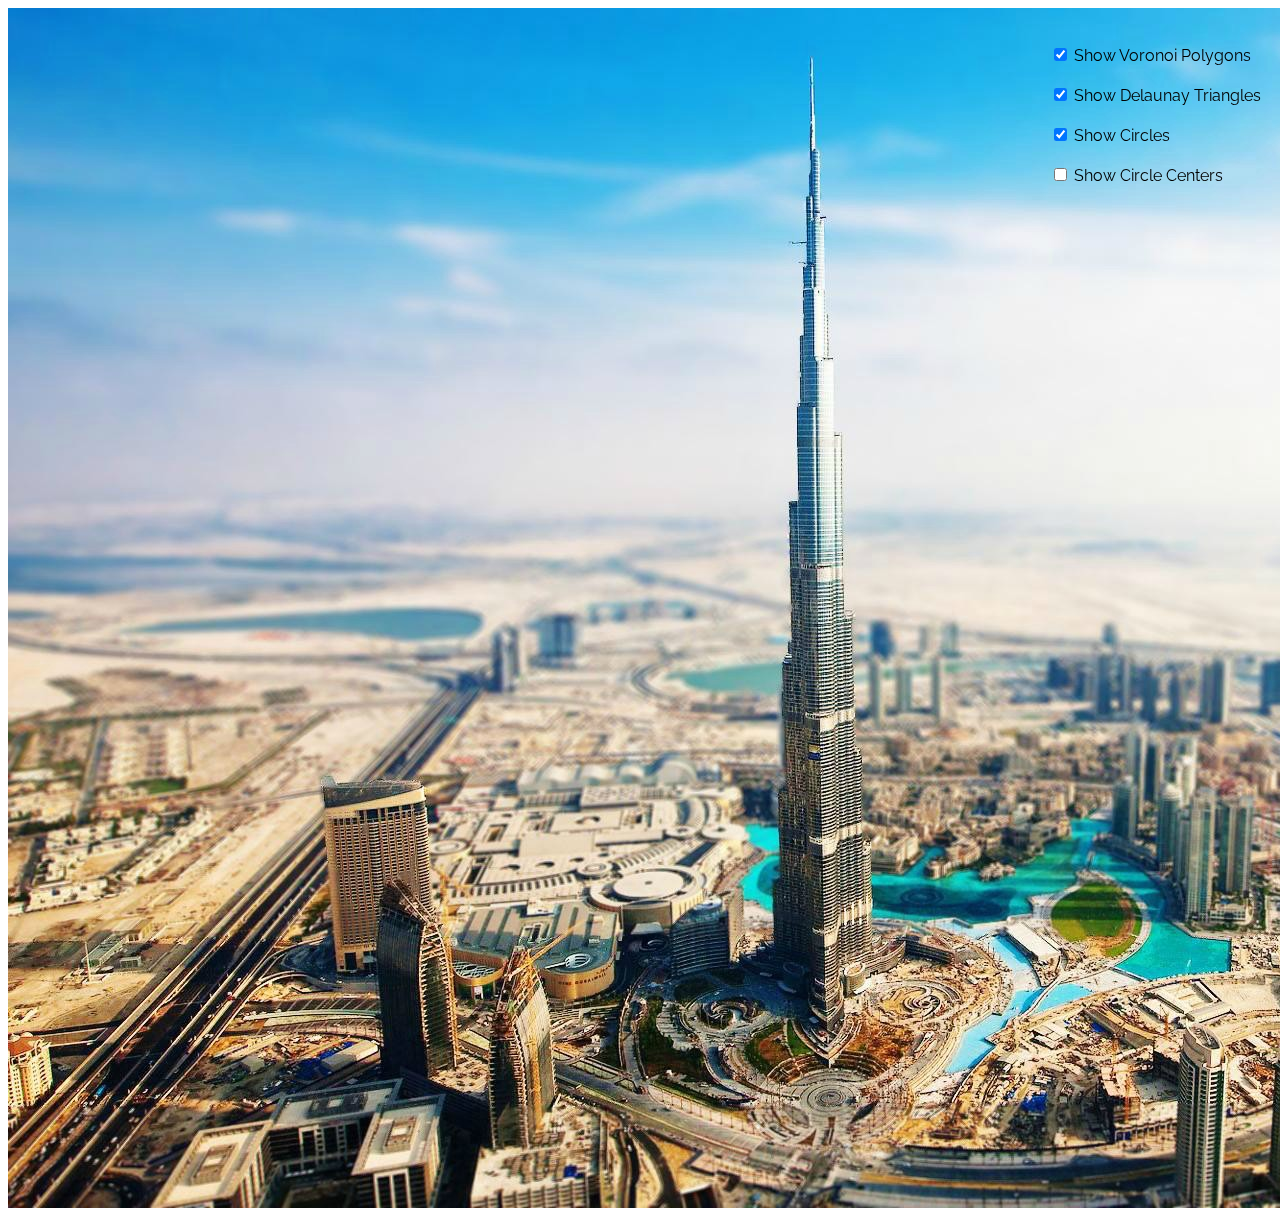
==== index2.html @ 347aed36 "SLOW pseudo-random generation works" ====
<!doctype html>
<html lang="en">
<head>
<meta charset="utf-8">
<link href='http://fonts.googleapis.com/css?family=Raleway' rel='stylesheet' type='text/css'>
<script type="text/javascript" src="lib/dat.gui.min.js"></script>
<script type="text/javascript" src="lib/image.js"></script>

<link rel="stylesheet" href="css/voronoi.css">

<script src="http://d3js.org/d3.v3.min.js" charset="utf-8"></script>
</head>

<body>
<label id="form" for="show-voronoi" class="form">
    <input type="checkbox" id="show-voronoi" checked>
    Show Voronoi Polygons
</label>
<label id="form2" for="show-triangles" class="form">
    <input type="checkbox" id="show-triangles" checked>
    Show Delaunay Triangles
</label>
<label id="form3" for="show-circles" class="form">
    <input type="checkbox" id="show-circles" checked>
    Show Circles
</label>    
<label id="form4" for="show-circleCenters" class="form">
    <input type="checkbox" id="show-circleCenters">
    Show Circle Centers
</label>        
<section id="box" class="main">
</section>

<canvas id="canvas"></canvas>
<!-- call JS files -->
<script src="js/triangulate.js"></script>
<script src="js/main.js"></script>

<script>
    Main.createImage('city.jpg');
</script>
<script src="js/voronoi.js"></script>
</body>
</html>
---- css/voronoi.css ----
body {
    font-family: 'Raleway', sans-serif;
}

label {
    font-size: 16px;
}


@media(max-width:768px) {
    label {
        font-size: 12px;
    }
}

@media(max-width:558px) {
    label {
        font-size: 8px;
    }
}

.triangles {
    stroke: blue;
    fill: none;
}

.circles {
    stroke: grey;
    fill: none;
}

.circleCenters {
    stroke: black;
    stroke-width: 2px;
    fill: white;
}

.voronoi {
    stroke: red;
    fill: none;
}

#form {
  position: absolute;
  top: 45px;
  left: 82%;
}

#form2 {
  position: absolute;
  top: 85px;
  left: 82%;
}

#form3 {
  position: absolute;
  top: 125px;
  left: 82%;
}

#form4 {
  position: absolute;
  top: 165px;
  left: 82%;
}

.hidden {
    display: none;
}
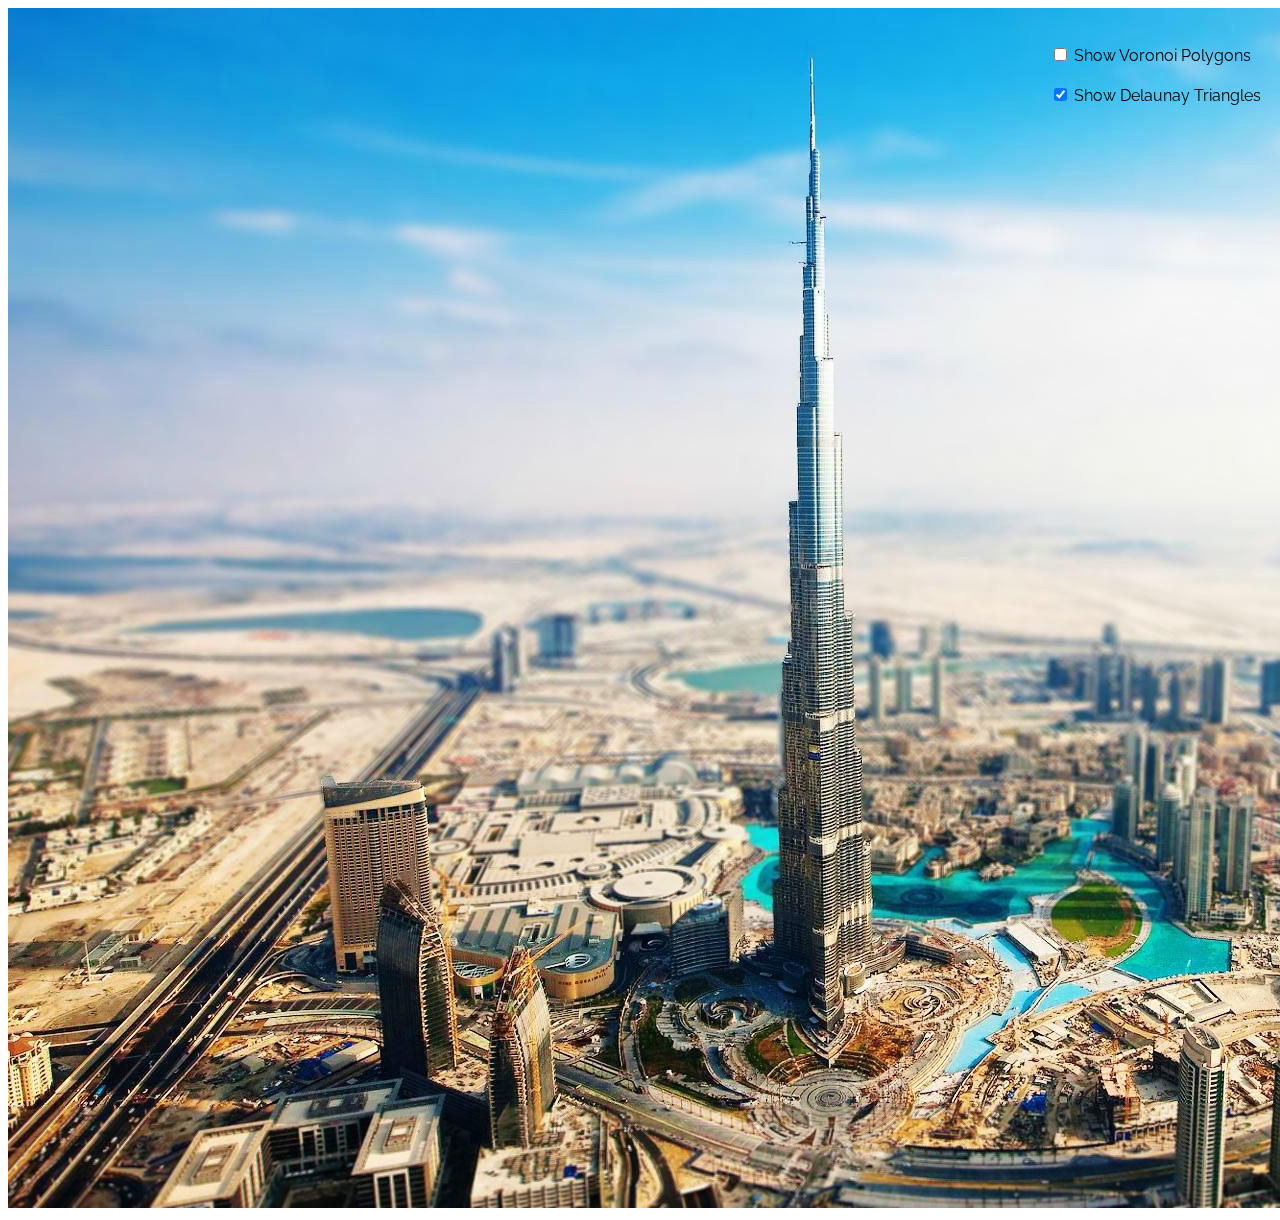
==== commit ddc17546: "removed circle references" ====
--- a/index2.html
+++ b/index2.html
@@ -13,21 +13,13 @@
 
 <body>
 <label id="form" for="show-voronoi" class="form">
-    <input type="checkbox" id="show-voronoi" checked>
+    <input type="checkbox" id="show-voronoi">
     Show Voronoi Polygons
 </label>
 <label id="form2" for="show-triangles" class="form">
     <input type="checkbox" id="show-triangles" checked>
     Show Delaunay Triangles
 </label>
-<label id="form3" for="show-circles" class="form">
-    <input type="checkbox" id="show-circles" checked>
-    Show Circles
-</label>    
-<label id="form4" for="show-circleCenters" class="form">
-    <input type="checkbox" id="show-circleCenters">
-    Show Circle Centers
-</label>        
 <section id="box" class="main">
 </section>
 
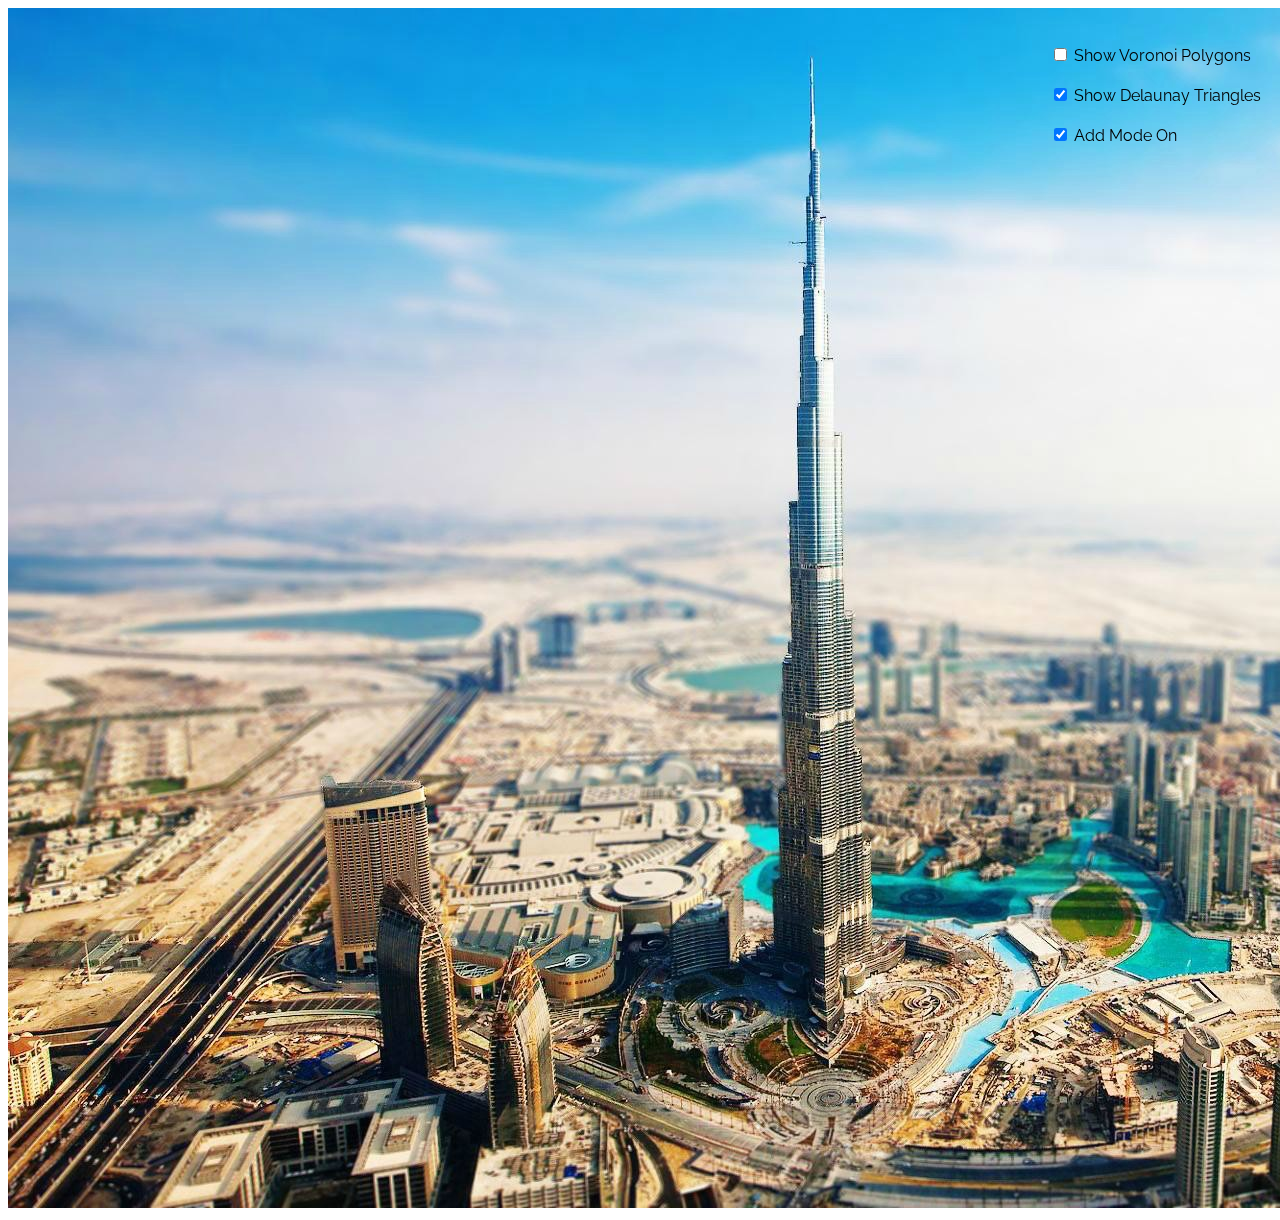
==== commit 505a4bb5: "toggle voronoi" ====
--- a/index2.html
+++ b/index2.html
@@ -20,6 +20,11 @@
     <input type="checkbox" id="show-triangles" checked>
     Show Delaunay Triangles
 </label>
+<label id="form3" for="add-mode-on" class="form">
+    <input type="checkbox" id="add-mode-on" checked>
+    Add Mode On
+</label>
+
 <section id="box" class="main">
 </section>
 
@@ -29,6 +34,7 @@
 <script src="js/main.js"></script>
 
 <script>
+//Main.createImage('selfie.jpg');
     Main.createImage('city.jpg');
 </script>
 <script src="js/voronoi.js"></script>
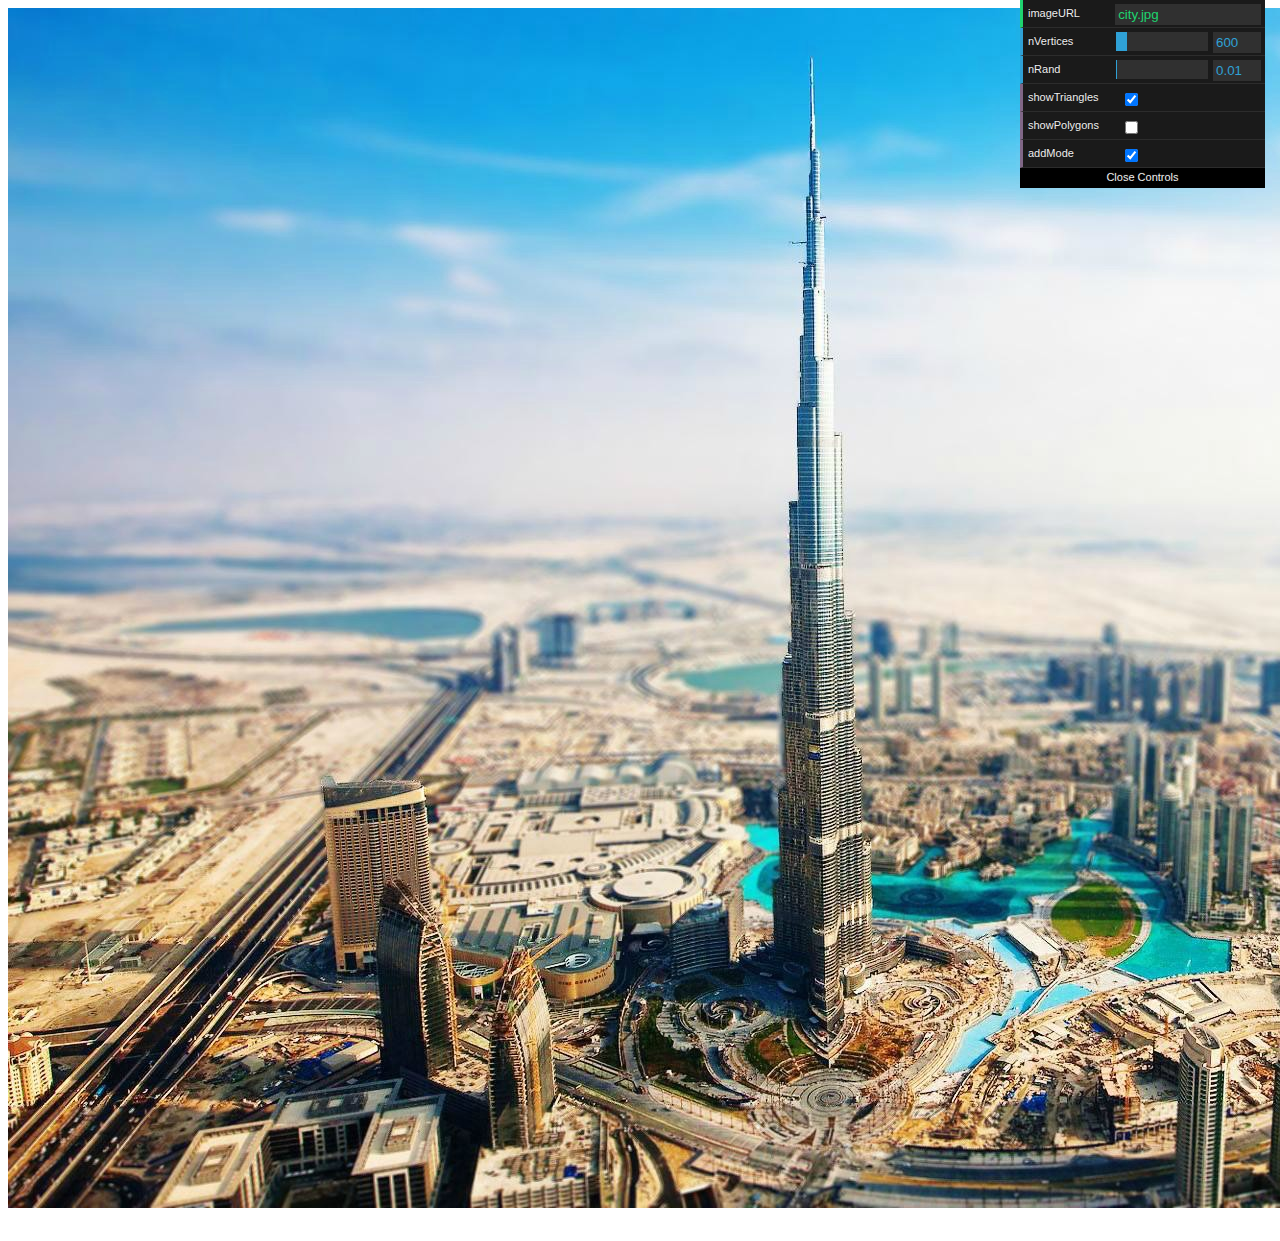
==== commit 3cd5715d: "updated toolbar" ====
--- a/index2.html
+++ b/index2.html
@@ -5,33 +5,21 @@
 <link href='http://fonts.googleapis.com/css?family=Raleway' rel='stylesheet' type='text/css'>
 <script type="text/javascript" src="lib/dat.gui.min.js"></script>
 <script type="text/javascript" src="lib/image.js"></script>
-
+<script type="text/javascript" src="lib/jquery.js"></script>
 <link rel="stylesheet" href="css/voronoi.css">
 
 <script src="http://d3js.org/d3.v3.min.js" charset="utf-8"></script>
 </head>
 
 <body>
-<label id="form" for="show-voronoi" class="form">
-    <input type="checkbox" id="show-voronoi">
-    Show Voronoi Polygons
-</label>
-<label id="form2" for="show-triangles" class="form">
-    <input type="checkbox" id="show-triangles" checked>
-    Show Delaunay Triangles
-</label>
-<label id="form3" for="add-mode-on" class="form">
-    <input type="checkbox" id="add-mode-on" checked>
-    Add Mode On
-</label>
-
-<section id="box" class="main">
-</section>
-
 <canvas id="canvas"></canvas>
 <!-- call JS files -->
 <script src="js/triangulate.js"></script>
+
+<script type="text/javascript" src="js/gui.js"></script>
 <script src="js/main.js"></script>
+
+<input id="file" type="file" style="visibility:hidden"/>
 
 <script>
 //Main.createImage('selfie.jpg');
